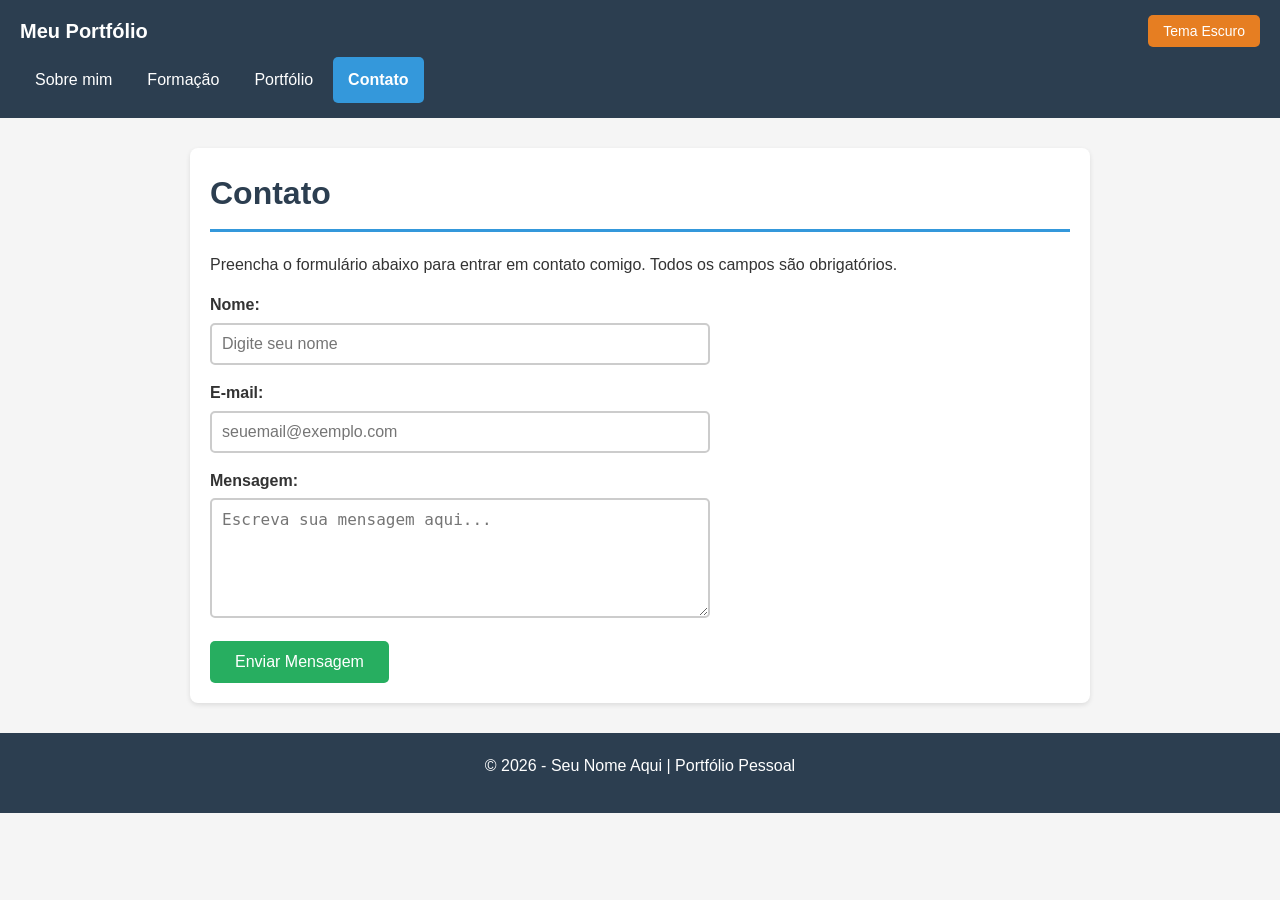
==== contato.html @ 805cae56 "Portfólio pessoal - trabalho de Programação Web Co-authored-by: Cursor <cursoragent@cursor.com>" ====
<!DOCTYPE html>
<html lang="pt-br">
<head>
    <meta charset="UTF-8">
    <meta name="viewport" content="width=device-width, initial-scale=1.0">
    <title>Contato - Meu Portfólio</title>
    <link rel="stylesheet" href="css/estilo.css">
</head>
<body>

    <header>
        <div class="topo">
            <a href="index.html" class="logo">Meu Portfólio</a>
            <div>
                <button class="btn-menu" id="btn-menu">☰ Menu</button>
                <button class="btn-tema" id="btn-tema">Tema Escuro</button>
            </div>
        </div>

        <nav>
            <ul id="menu-lista">
                <li><a href="index.html">Sobre mim</a></li>
                <li><a href="formacao.html">Formação</a></li>
                <li><a href="portfolio.html">Portfólio</a></li>
                <li><a href="contato.html" class="ativo">Contato</a></li>
            </ul>
        </nav>
    </header>

    <main>
        <h1>Contato</h1>

        <p>Preencha o formulário abaixo para entrar em contato comigo. Todos os campos são obrigatórios.</p>

        <!-- Formulário de contato com validação em JavaScript -->
        <!-- O envio é feito pelo FormSubmit (serviço gratuito para sites estáticos) -->
        <form id="form-contato" action="https://formsubmit.co/ajax/ricaropfup@gmail.com" method="POST">

            <!-- Campos extras para configurar o e-mail recebido -->
            <input type="hidden" name="_subject" value="Nova mensagem do portfólio">
            <input type="hidden" name="_captcha" value="false">
            <input type="hidden" name="_template" value="table">

            <div class="campo">
                <label for="nome">Nome:</label>
                <input type="text" id="nome" name="nome" placeholder="Digite seu nome">
                <!-- Mensagem de erro (aparece se o campo estiver vazio) -->
                <p class="msg-erro" id="erro-nome"></p>
            </div>

            <div class="campo">
                <label for="email">E-mail:</label>
                <input type="email" id="email" name="email" placeholder="seuemail@exemplo.com">
                <p class="msg-erro" id="erro-email"></p>
            </div>

            <div class="campo">
                <label for="mensagem">Mensagem:</label>
                <textarea id="mensagem" name="mensagem" placeholder="Escreva sua mensagem aqui..."></textarea>
                <p class="msg-erro" id="erro-mensagem"></p>
            </div>

            <button type="submit" class="btn-enviar">Enviar Mensagem</button>
        </form>
    </main>

    <!-- Modal que aparece quando o formulário é enviado com sucesso -->
    <div class="modal" id="modal-sucesso">
        <div class="modal-conteudo">
            <h2>✓ Sucesso!</h2>
            <p>Mensagem enviada com sucesso!</p>
            <p>Obrigado por entrar em contato. Em breve retornarei.</p>
            <button class="btn-fechar" id="btn-fechar-modal">Fechar</button>
        </div>
    </div>

    <footer>
        <p>&copy; 2026 - Seu Nome Aqui | Portfólio Pessoal</p>
    </footer>

    <script src="js/script.js"></script>
</body>
</html>
---- css/estilo.css ----
/* ============================================
   ESTILOS GERAIS DO PORTFÓLIO
   Feito para a disciplina de Programação Web
   ============================================ */

/* Reset básico - tira margens padrão do navegador */
* {
    margin: 0;
    padding: 0;
    box-sizing: border-box;
}

/* Tema claro (padrão) */
body {
    font-family: Arial, sans-serif;
    background-color: #f5f5f5;
    color: #333333;
    line-height: 1.6;
}

/* Tema escuro - ativado pelo JavaScript */
body.tema-escuro {
    background-color: #1a1a2e;
    color: #eeeeee;
}

/* Cabeçalho com o menu */
header {
    background-color: #2c3e50;
    padding: 15px 20px;
    position: sticky;
    top: 0;
    z-index: 100;
}

body.tema-escuro header {
    background-color: #16213e;
}

/* Área do topo: logo/nome + botões */
.topo {
    display: flex;
    justify-content: space-between;
    align-items: center;
    flex-wrap: wrap;
}

.logo {
    color: white;
    font-size: 20px;
    font-weight: bold;
    text-decoration: none;
}

/* Botão do menu mobile (só aparece em telas pequenas) */
.btn-menu {
    display: none;
    background-color: #3498db;
    color: white;
    border: none;
    padding: 10px 15px;
    cursor: pointer;
    font-size: 16px;
    border-radius: 5px;
}

.btn-menu:hover {
    background-color: #2980b9;
}

/* Botão para mudar tema claro/escuro */
.btn-tema {
    background-color: #e67e22;
    color: white;
    border: none;
    padding: 8px 15px;
    cursor: pointer;
    font-size: 14px;
    border-radius: 5px;
    margin-left: 10px;
}

.btn-tema:hover {
    background-color: #d35400;
}

/* Menu de navegação */
nav ul {
    list-style: none;
    display: flex;
    gap: 5px;
    margin-top: 10px;
}

nav ul li a {
    color: white;
    text-decoration: none;
    padding: 10px 15px;
    display: block;
    border-radius: 5px;
}

nav ul li a:hover {
    background-color: #3498db;
}

/* Destaca a página atual no menu */
nav ul li a.ativo {
    background-color: #3498db;
    font-weight: bold;
}

/* Conteúdo principal */
main {
    max-width: 900px;
    margin: 30px auto;
    padding: 20px;
    background-color: white;
    border-radius: 8px;
    box-shadow: 0 2px 5px rgba(0, 0, 0, 0.1);
}

body.tema-escuro main {
    background-color: #0f3460;
}

h1 {
    color: #2c3e50;
    margin-bottom: 20px;
    border-bottom: 3px solid #3498db;
    padding-bottom: 10px;
}

body.tema-escuro h1 {
    color: #3498db;
}

h2 {
    color: #2c3e50;
    margin-top: 25px;
    margin-bottom: 10px;
}

body.tema-escuro h2 {
    color: #5dade2;
}

p {
    margin-bottom: 15px;
}

/* Foto de perfil na página Sobre */
.foto-perfil {
    width: 150px;
    height: 150px;
    border-radius: 50%;
    border: 4px solid #3498db;
    display: block;
    margin: 0 auto 20px auto;
    object-fit: cover;
}

/* Lista de hobbies */
.lista-hobbies {
    list-style: square;
    margin-left: 30px;
    margin-bottom: 20px;
}

/* Tabela de formação */
.tabela-formacao {
    width: 100%;
    border-collapse: collapse;
    margin-bottom: 20px;
}

.tabela-formacao th,
.tabela-formacao td {
    border: 1px solid #cccccc;
    padding: 10px;
    text-align: left;
}

.tabela-formacao th {
    background-color: #3498db;
    color: white;
}

body.tema-escuro .tabela-formacao th {
    background-color: #1a5276;
}

body.tema-escuro .tabela-formacao td,
body.tema-escuro .tabela-formacao th {
    border-color: #555555;
}

/* Cards do portfólio */
.portfolio-grid {
    display: flex;
    flex-wrap: wrap;
    gap: 20px;
}

.card-projeto {
    border: 2px solid #3498db;
    border-radius: 8px;
    padding: 15px;
    width: 100%;
    max-width: 400px;
}

.card-projeto h3 {
    color: #2c3e50;
    margin-bottom: 10px;
}

body.tema-escuro .card-projeto h3 {
    color: #5dade2;
}

.card-projeto a {
    color: #3498db;
    font-weight: bold;
}

/* Formulário de contato */
form {
    max-width: 500px;
}

.campo {
    margin-bottom: 15px;
}

.campo label {
    display: block;
    margin-bottom: 5px;
    font-weight: bold;
}

.campo input,
.campo textarea {
    width: 100%;
    padding: 10px;
    border: 2px solid #cccccc;
    border-radius: 5px;
    font-size: 16px;
}

body.tema-escuro .campo input,
body.tema-escuro .campo textarea {
    background-color: #1a1a2e;
    color: white;
    border-color: #555555;
}

.campo textarea {
    height: 120px;
    resize: vertical;
}

/* Mensagem de erro da validação */
.msg-erro {
    color: red;
    font-size: 14px;
    margin-top: 5px;
    display: none;
}

/* Botão de enviar formulário */
.btn-enviar {
    background-color: #27ae60;
    color: white;
    border: none;
    padding: 12px 25px;
    font-size: 16px;
    cursor: pointer;
    border-radius: 5px;
}

.btn-enviar:hover {
    background-color: #219a52;
}

/* Modal de sucesso (caixa que aparece após enviar) */
.modal {
    display: none;
    position: fixed;
    top: 0;
    left: 0;
    width: 100%;
    height: 100%;
    background-color: rgba(0, 0, 0, 0.5);
    justify-content: center;
    align-items: center;
    z-index: 200;
}

.modal.aberto {
    display: flex;
}

.modal-conteudo {
    background-color: white;
    padding: 30px;
    border-radius: 10px;
    text-align: center;
    max-width: 400px;
}

body.tema-escuro .modal-conteudo {
    background-color: #0f3460;
}

.modal-conteudo h2 {
    color: #27ae60;
    margin-bottom: 15px;
}

.btn-fechar {
    background-color: #3498db;
    color: white;
    border: none;
    padding: 10px 20px;
    cursor: pointer;
    border-radius: 5px;
    margin-top: 15px;
    font-size: 16px;
}

/* Rodapé */
footer {
    text-align: center;
    padding: 20px;
    background-color: #2c3e50;
    color: white;
    margin-top: 30px;
}

body.tema-escuro footer {
    background-color: #16213e;
}

/* ============================================
   RESPONSIVO - telas de celular
   ============================================ */
@media (max-width: 768px) {

    .btn-menu {
        display: block;
    }

    /* Menu escondido no celular até clicar no botão */
    nav ul {
        display: none;
        flex-direction: column;
        width: 100%;
        margin-top: 10px;
    }

    /* Classe adicionada pelo JavaScript para mostrar o menu */
    nav ul.menu-aberto {
        display: flex;
    }

    nav ul li a {
        text-align: center;
    }

    .topo {
        gap: 10px;
    }
}
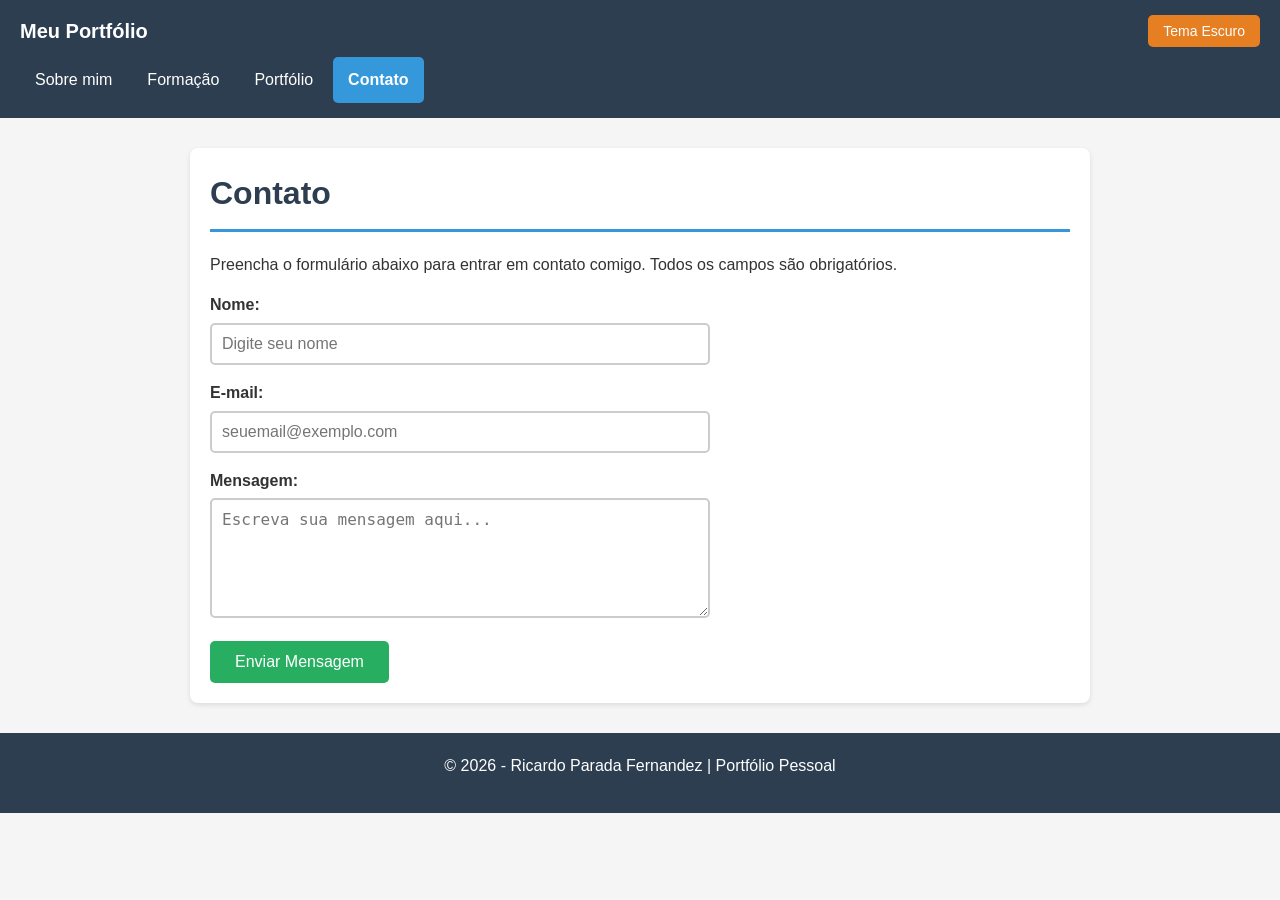
==== commit ce8e6100: "Substitui FormSubmit por Web3Forms para envio de e-mail confiavel Co-authored-by: Cursor <cursoragen" ====
--- a/contato.html
+++ b/contato.html
@@ -33,18 +33,14 @@
         <p>Preencha o formulário abaixo para entrar em contato comigo. Todos os campos são obrigatórios.</p>
 
         <!-- Formulário de contato com validação em JavaScript -->
-        <!-- O envio é feito pelo FormSubmit (serviço gratuito para sites estáticos) -->
-        <form id="form-contato" action="https://formsubmit.co/ajax/ricaropfup@gmail.com" method="POST">
+        <form id="form-contato">
 
-            <!-- Campos extras para configurar o e-mail recebido -->
-            <input type="hidden" name="_subject" value="Nova mensagem do portfólio">
-            <input type="hidden" name="_captcha" value="false">
-            <input type="hidden" name="_template" value="table">
+            <!-- Campo anti-spam (fica escondido) -->
+            <input type="checkbox" name="botcheck" style="display: none;">
 
             <div class="campo">
                 <label for="nome">Nome:</label>
                 <input type="text" id="nome" name="nome" placeholder="Digite seu nome">
-                <!-- Mensagem de erro (aparece se o campo estiver vazio) -->
                 <p class="msg-erro" id="erro-nome"></p>
             </div>
 
@@ -75,9 +71,10 @@
     </div>
 
     <footer>
-        <p>&copy; 2026 - Seu Nome Aqui | Portfólio Pessoal</p>
+        <p>&copy; 2026 - Ricardo Parada Fernandez | Portfólio Pessoal</p>
     </footer>
 
+    <script src="js/email-config.js"></script>
     <script src="js/script.js"></script>
 </body>
 </html>
